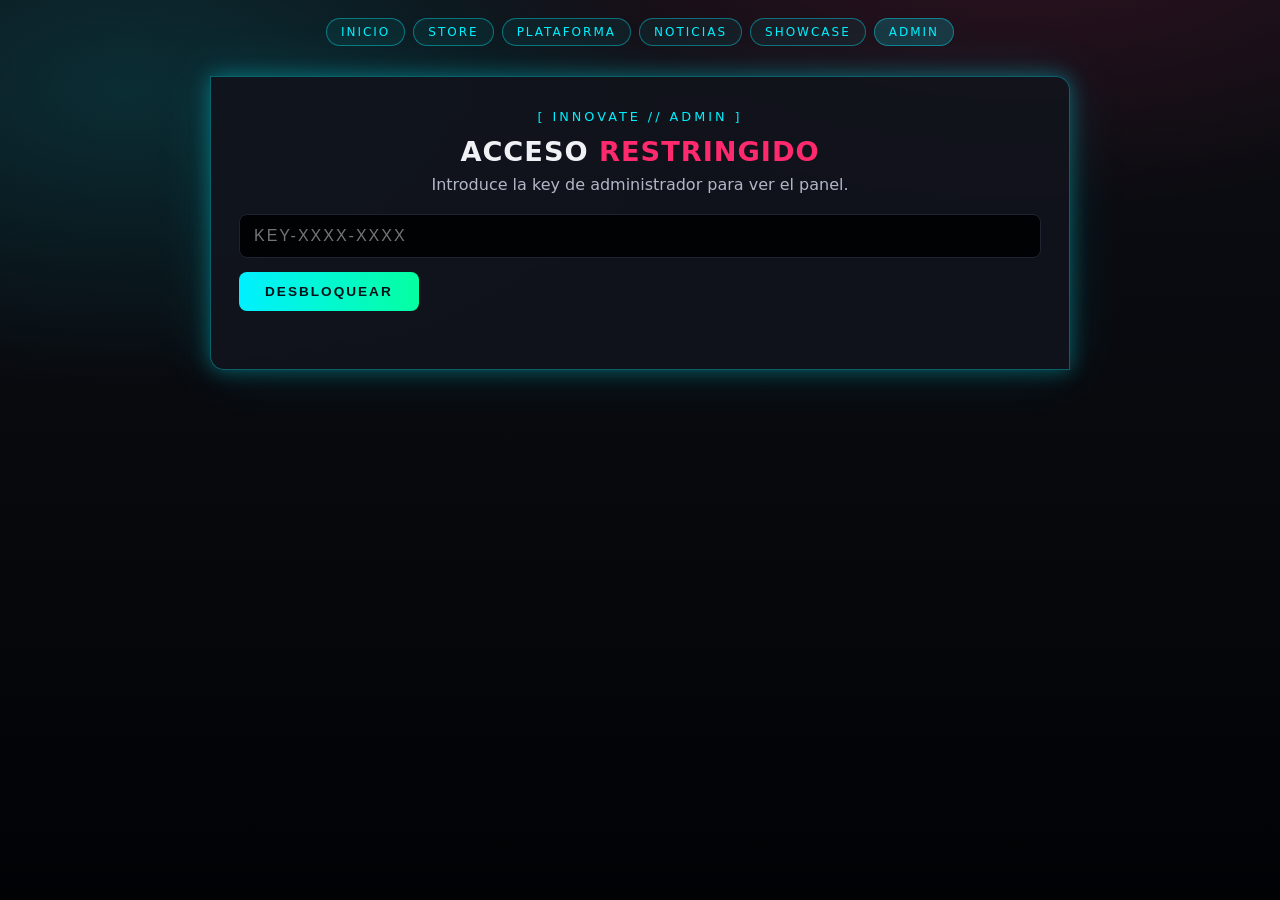
==== docs/admin.html @ 1902a176 "Pages: panel admin con key + client.json + nav Admin" ====
<!DOCTYPE html>
<html lang="es">
<head>
<meta charset="utf-8" />
<meta name="viewport" content="width=device-width, initial-scale=1.0" />
<title>Admin - INNOVATE INDUSTRIES WEB STORE (vista est&#225;tica)</title>
<meta name="description" content="Panel admin estatico de INNOVATE: acceso con key, catalogo publico y accesos al admin local." />
<style>
  * { box-sizing: border-box; margin: 0; padding: 0; }
  body {
    font-family: "Segoe UI", system-ui, sans-serif;
    color: #f0f1f5; min-height: 100vh;
    background: radial-gradient(1000px 500px at 80% -10%, rgba(255,42,109,.14), transparent 60%),
                radial-gradient(900px 500px at 10% 10%, rgba(0,240,255,.14), transparent 60%),
                linear-gradient(180deg, #0d0e14 0%, #07080c 60%, #010204 100%);
    padding: 0 16px 48px;
  }
  nav { display: flex; flex-wrap: wrap; gap: 8px; justify-content: center; padding: 18px 0; }
  nav a {
    font-size: .75rem; letter-spacing: 2px; padding: 6px 14px; border-radius: 100px;
    border: 1px solid rgba(0,240,255,.4); color: #00f0ff; background: rgba(0,240,255,.06);
    text-decoration: none;
  }
  nav a.active { background: rgba(0,240,255,.18); }
  .card {
    max-width: 860px; width: 100%; margin: 12px auto;
    background: rgba(18,20,29,.92); border: 1px solid rgba(0,240,255,.35);
    border-radius: 0 14px 0 14px; padding: 32px 28px;
    box-shadow: 0 0 20px rgba(0,240,255,.35), 0 0 60px rgba(0,240,255,.12);
  }
  .brand { font-size: .8rem; letter-spacing: 3px; color: #00f0ff; text-align: center; }
  h1 { font-size: 1.7rem; margin: 12px 0 8px; letter-spacing: 1px; text-align: center; }
  h1 .m { color: #ff2a6d; }
  h2 { font-size: 1.05rem; letter-spacing: 2px; color: #00f0ff; margin: 26px 0 10px; }
  p.sub { color: #b2b7c7; margin: 8px 0; text-align: center; }
  p.dim { color: #b2b7c7; font-size: .85rem; }
  input[type=password], input[type=text] {
    width: 100%; padding: 12px 14px; margin-top: 12px; font-size: 1rem; letter-spacing: 2px;
    background: #010204; border: 1px solid #1f2230; border-radius: 8px; color: #05ffa1;
  }
  button.btn {
    display: inline-block; margin-top: 14px; padding: 12px 26px; cursor: pointer;
    font-size: .85rem; letter-spacing: 2px; color: #001318; font-weight: 700;
    background: linear-gradient(90deg, #00f0ff, #05ffa1); border: 0; border-radius: 8px;
  }
  button.ghost {
    background: transparent; color: #00f0ff; border: 1px solid rgba(0,240,255,.4);
    padding: 8px 18px; font-size: .75rem; margin-top: 0;
  }
  #lock-err { color: #ff2a6d; margin-top: 10px; min-height: 1.2em; font-size: .85rem; }
  table { width: 100%; border-collapse: collapse; margin-top: 8px; font-size: .85rem; }
  th, td { text-align: left; padding: 8px 10px; border-bottom: 1px solid #1f2230; }
  th { color: #00f0ff; letter-spacing: 1px; font-size: .75rem; }
  td.num { text-align: right; font-family: Consolas, monospace; }
  .links { display: flex; flex-wrap: wrap; gap: 10px; margin-top: 10px; }
  .links a {
    font-size: .8rem; padding: 8px 16px; border-radius: 8px; text-decoration: none;
    color: #00f0ff; border: 1px solid rgba(0,240,255,.4); background: rgba(0,240,255,.06);
  }
  code { color: #05ffa1; font-size: .85rem; }
  footer { margin-top: 24px; font-size: .75rem; color: #747d99; text-align: center; }
  .rowbtn { display: flex; justify-content: space-between; align-items: center; gap: 10px; flex-wrap: wrap; }
</style>
</head>
<body>
  <nav>
    <a href="index.html">INICIO</a><a href="store.html">STORE</a><a href="plataforma.html">PLATAFORMA</a><a href="noticias.html">NOTICIAS</a><a href="showcase.html">SHOWCASE</a><a href="admin.html" class="active">ADMIN</a>
  </nav>

  <div class="card" id="lock">
    <div class="brand">[ INNOVATE // ADMIN ]</div>
    <h1>ACCESO <span class="m">RESTRINGIDO</span></h1>
    <p class="sub">Introduce la key de administrador para ver el panel.</p>
    <input type="password" id="key" placeholder="KEY-XXXX-XXXX" autocomplete="off" />
    <button class="btn" id="unlock">DESBLOQUEAR</button>
    <div id="lock-err"></div>
  </div>

  <div class="card" id="panel" style="display:none">
    <div class="rowbtn">
      <div class="brand">[ INNOVATE // ADMIN ]</div>
      <button class="ghost btn" id="lockbtn">BLOQUEAR</button>
    </div>
    <h1>PANEL <span class="m">ADMIN</span></h1>
    <p class="sub">Vitrina est&#225;tica: cat&#225;logo p&#250;blico y accesos directos. La gesti&#243;n real vive en el servidor local.</p>

    <h2>// CAT&#193;LOGO P&#218;BLICO</h2>
    <p class="dim" id="games-meta">Cargando...</p>
    <table>
      <thead><tr><th>JUEGO</th><th>PRECIO</th><th>ESTADO</th></tr></thead>
      <tbody id="games"></tbody>
    </table>

    <h2>// BUILD DEL LAUNCHER</h2>
    <p class="dim" id="build">Cargando...</p>

    <h2>// ADMIN LOCAL (SOLO EQUIPO)</h2>
    <p class="dim">Solo responden en el equipo donde corre el servidor (<code>dotnet run</code> &#8594; <code>http://localhost:5215</code>).</p>
    <div class="links">
      <a href="http://localhost:5215/Admin">Usuarios + Keys</a>
      <a href="http://localhost:5215/Admin/Store">Store + Pedidos</a>
      <a href="http://localhost:5215/Admin/Launcher">Launcher</a>
      <a href="http://localhost:5215/Admin/Noticias">Noticias</a>
      <a href="http://localhost:5215/Admin/Usuarios">Bibliotecas</a>
      <a href="http://localhost:5215/Admin/Horas">Horas</a>
    </div>
    <footer>&copy; 2026 INNOVATE INDUSTRIES · panel est&#225;tico con key</footer>
  </div>

<script>
(function () {
  var KEY_HASH = "25d3304805c0a15071517df3561ebc4777f7f5a718e9200fc6a57dcb6f9e78c5";
  var lockEl = document.getElementById("lock");
  var panelEl = document.getElementById("panel");
  var keyEl = document.getElementById("key");
  var errEl = document.getElementById("lock-err");

  function hex(buf) {
    return Array.prototype.map.call(new Uint8Array(buf), function (b) {
      return ("0" + b.toString(16)).slice(-2);
    }).join("");
  }
  async function sha256(s) {
    var data = new TextEncoder().encode(s);
    var digest = await crypto.subtle.digest("SHA-256", data);
    return hex(digest);
  }
  function showPanel() {
    lockEl.style.display = "none";
    panelEl.style.display = "block";
    cargar();
  }
  function showLock() {
    panelEl.style.display = "none";
    lockEl.style.display = "block";
    keyEl.value = "";
    errEl.textContent = "";
  }
  async function unlock() {
    errEl.textContent = "";
    var v = (keyEl.value || "").trim();
    if (!v) return;
    var h;
    try { h = await sha256(v); }
    catch (e) { errEl.textContent = "Tu navegador no permite verificar la key (HTTPS requerido)."; return; }
    if (h === KEY_HASH) {
      try { sessionStorage.setItem("inn_admin", "1"); } catch (e) {}
      showPanel();
    } else {
      errEl.textContent = "Key incorrecta.";
    }
  }
  document.getElementById("unlock").addEventListener("click", unlock);
  keyEl.addEventListener("keydown", function (e) { if (e.key === "Enter") unlock(); });
  document.getElementById("lockbtn").addEventListener("click", function () {
    try { sessionStorage.removeItem("inn_admin"); } catch (e) {}
    showLock();
  });

  function cargar() {
    fetch("./store.json").then(function (r) { return r.json(); }).then(function (d) {
      var tb = document.getElementById("games");
      var meta = document.getElementById("games-meta");
      var gs = (d && d.games) || [];
      meta.textContent = gs.length + " juego(s) · exportado " + ((d && d.exportedAtUtc) || "?");
      tb.innerHTML = "";
      if (!gs.length) {
        var tr = document.createElement("tr");
        var td = document.createElement("td");
        td.colSpan = 3; td.textContent = "Sin juegos publicados.";
        tr.appendChild(td); tb.appendChild(tr); return;
      }
      gs.forEach(function (g) {
        var tr = document.createElement("tr");
        var t1 = document.createElement("td"); t1.textContent = g.title || "?";
        var t2 = document.createElement("td"); t2.className = "num"; t2.textContent = g.priceText || ("$" + g.price);
        var t3 = document.createElement("td"); t3.textContent = g.isPreorder ? "PREVENTA" : "DISPONIBLE";
        tr.appendChild(t1); tr.appendChild(t2); tr.appendChild(t3); tb.appendChild(tr);
      });
    }).catch(function () {
      document.getElementById("games-meta").textContent = "No se pudo cargar store.json.";
    });
    fetch("./client.json").then(function (r) { return r.json(); }).then(function (d) {
      var el = document.getElementById("build");
      if (!d || !d.version) { el.textContent = "Sin builds publicados."; return; }
      el.innerHTML = "";
      var b = document.createElement("b"); b.textContent = d.version; el.appendChild(b);
      el.appendChild(document.createTextNode(" · " + (d.fileName || "") + " · " + (d.sizeBytes || 0) + " bytes"));
      if (d.mandatory) el.appendChild(document.createTextNode(" · OBLIGATORIA"));
      if (d.download) {
        el.appendChild(document.createTextNode(" · "));
        var a = document.createElement("a"); a.href = d.download; a.textContent = "Descargar";
        el.appendChild(a);
      }
      if (d.releaseNotes) {
        var p = document.createElement("div"); p.textContent = d.releaseNotes;
        el.appendChild(p);
      }
    }).catch(function () {
      document.getElementById("build").textContent = "Sin builds publicados.";
    });
  }

  try {
    if (sessionStorage.getItem("inn_admin") === "1" && KEY_HASH && KEY_HASH.indexOf("__ADMIN") !== 0) showPanel();
  } catch (e) {}
})();
</script>
</body>
</html>
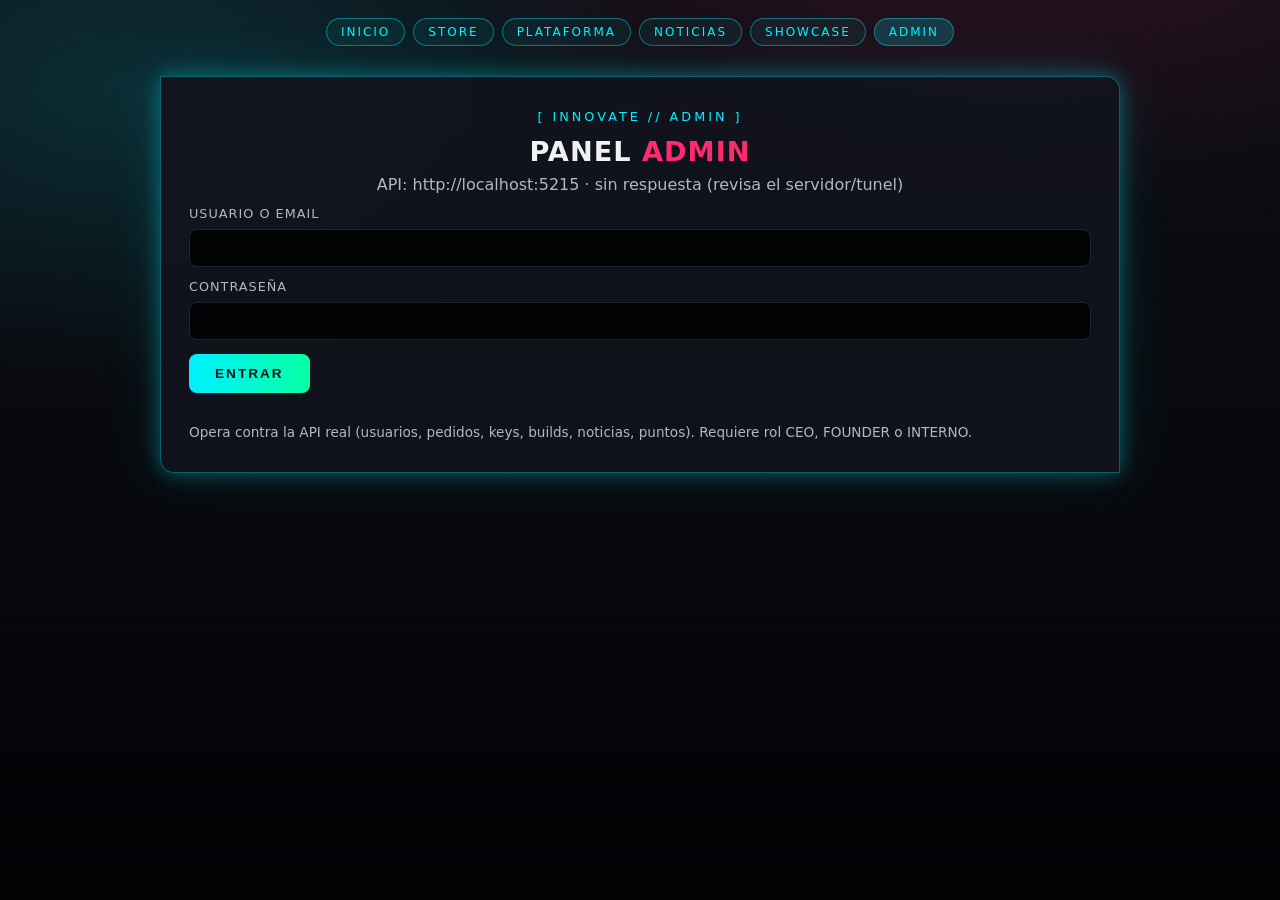
==== commit 3909cb6c: "Admin operable desde Pages: login real + CORS + admin JSON completo" ====
--- a/docs/admin.html
+++ b/docs/admin.html
@@ -3,8 +3,8 @@
 <head>
 <meta charset="utf-8" />
 <meta name="viewport" content="width=device-width, initial-scale=1.0" />
-<title>Admin - INNOVATE INDUSTRIES WEB STORE (vista est&#225;tica)</title>
-<meta name="description" content="Panel admin estatico de INNOVATE: acceso con key, catalogo publico y accesos al admin local." />
+<title>Admin - INNOVATE INDUSTRIES WEB STORE</title>
+<meta name="description" content="Panel admin de INNOVATE: opera usuarios, pedidos, keys, builds, noticias y puntos contra la API." />
 <style>
   * { box-sizing: border-box; margin: 0; padding: 0; }
   body {
@@ -23,7 +23,7 @@
   }
   nav a.active { background: rgba(0,240,255,.18); }
   .card {
-    max-width: 860px; width: 100%; margin: 12px auto;
+    max-width: 960px; width: 100%; margin: 12px auto;
     background: rgba(18,20,29,.92); border: 1px solid rgba(0,240,255,.35);
     border-radius: 0 14px 0 14px; padding: 32px 28px;
     box-shadow: 0 0 20px rgba(0,240,255,.35), 0 0 60px rgba(0,240,255,.12);
@@ -31,35 +31,52 @@
   .brand { font-size: .8rem; letter-spacing: 3px; color: #00f0ff; text-align: center; }
   h1 { font-size: 1.7rem; margin: 12px 0 8px; letter-spacing: 1px; text-align: center; }
   h1 .m { color: #ff2a6d; }
-  h2 { font-size: 1.05rem; letter-spacing: 2px; color: #00f0ff; margin: 26px 0 10px; }
+  h2 { font-size: 1.0rem; letter-spacing: 2px; color: #00f0ff; margin: 26px 0 10px; }
   p.sub { color: #b2b7c7; margin: 8px 0; text-align: center; }
   p.dim { color: #b2b7c7; font-size: .85rem; }
-  input[type=password], input[type=text] {
-    width: 100%; padding: 12px 14px; margin-top: 12px; font-size: 1rem; letter-spacing: 2px;
-    background: #010204; border: 1px solid #1f2230; border-radius: 8px; color: #05ffa1;
-  }
+  input, textarea, select {
+    width: 100%; padding: 10px 12px; margin-top: 8px; font-size: .9rem;
+    background: #010204; border: 1px solid #1f2230; border-radius: 8px; color: #f0f1f5;
+  }
+  input[type=file] { padding: 8px; }
+  label.lbl { display: block; color: #b2b7c7; font-size: .8rem; margin-top: 12px; letter-spacing: 1px; }
+  label.chk { display: inline-block; color: #b2b7c7; font-size: .85rem; margin: 10px 16px 0 0; }
   button.btn {
     display: inline-block; margin-top: 14px; padding: 12px 26px; cursor: pointer;
     font-size: .85rem; letter-spacing: 2px; color: #001318; font-weight: 700;
     background: linear-gradient(90deg, #00f0ff, #05ffa1); border: 0; border-radius: 8px;
   }
+  button.mini {
+    margin: 2px 4px 2px 0; padding: 5px 12px; font-size: .72rem; letter-spacing: 1px;
+    background: transparent; color: #00f0ff; border: 1px solid rgba(0,240,255,.4);
+    border-radius: 6px; cursor: pointer;
+  }
+  button.danger { color: #ff7d9c; border-color: rgba(255,42,109,.5); }
   button.ghost {
     background: transparent; color: #00f0ff; border: 1px solid rgba(0,240,255,.4);
-    padding: 8px 18px; font-size: .75rem; margin-top: 0;
-  }
-  #lock-err { color: #ff2a6d; margin-top: 10px; min-height: 1.2em; font-size: .85rem; }
-  table { width: 100%; border-collapse: collapse; margin-top: 8px; font-size: .85rem; }
-  th, td { text-align: left; padding: 8px 10px; border-bottom: 1px solid #1f2230; }
-  th { color: #00f0ff; letter-spacing: 1px; font-size: .75rem; }
-  td.num { text-align: right; font-family: Consolas, monospace; }
-  .links { display: flex; flex-wrap: wrap; gap: 10px; margin-top: 10px; }
-  .links a {
-    font-size: .8rem; padding: 8px 16px; border-radius: 8px; text-decoration: none;
-    color: #00f0ff; border: 1px solid rgba(0,240,255,.4); background: rgba(0,240,255,.06);
-  }
+    padding: 8px 18px; font-size: .75rem; border-radius: 8px; cursor: pointer;
+  }
+  #msg { margin-top: 12px; min-height: 1.4em; font-size: .85rem; color: #05ffa1; }
+  #msg.err { color: #ff2a6d; }
+  table { width: 100%; border-collapse: collapse; margin-top: 8px; font-size: .8rem; }
+  th, td { text-align: left; padding: 7px 8px; border-bottom: 1px solid #1f2230; vertical-align: top; }
+  th { color: #00f0ff; letter-spacing: 1px; font-size: .72rem; }
+  td.num, th.num { text-align: right; font-family: Consolas, monospace; }
+  td .mono { font-family: Consolas, monospace; font-size: .75rem; }
+  .tabs { display: flex; flex-wrap: wrap; gap: 8px; margin: 16px 0 4px; }
+  .tabs button {
+    padding: 8px 16px; font-size: .75rem; letter-spacing: 1px; cursor: pointer;
+    background: transparent; color: #b2b7c7; border: 1px solid #1f2230; border-radius: 8px;
+  }
+  .tabs button.on { color: #00f0ff; border-color: rgba(0,240,255,.5); }
+  .tab { display: none; }
+  .tab.on { display: block; }
+  .grid2 { display: grid; grid-template-columns: 1fr 1fr; gap: 0 18px; }
   code { color: #05ffa1; font-size: .85rem; }
   footer { margin-top: 24px; font-size: .75rem; color: #747d99; text-align: center; }
   .rowbtn { display: flex; justify-content: space-between; align-items: center; gap: 10px; flex-wrap: wrap; }
+  .ok { color: #05ffa1; }
+  .bad { color: #ff2a6d; }
 </style>
 </head>
 <body>
@@ -67,143 +84,498 @@
     <a href="index.html">INICIO</a><a href="store.html">STORE</a><a href="plataforma.html">PLATAFORMA</a><a href="noticias.html">NOTICIAS</a><a href="showcase.html">SHOWCASE</a><a href="admin.html" class="active">ADMIN</a>
   </nav>
 
-  <div class="card" id="lock">
+  <div class="card" id="login">
     <div class="brand">[ INNOVATE // ADMIN ]</div>
-    <h1>ACCESO <span class="m">RESTRINGIDO</span></h1>
-    <p class="sub">Introduce la key de administrador para ver el panel.</p>
-    <input type="password" id="key" placeholder="KEY-XXXX-XXXX" autocomplete="off" />
-    <button class="btn" id="unlock">DESBLOQUEAR</button>
-    <div id="lock-err"></div>
+    <h1>PANEL <span class="m">ADMIN</span></h1>
+    <p class="sub" id="api-line">Conectando con la API...</p>
+    <label class="lbl">USUARIO O EMAIL</label>
+    <input type="text" id="li-user" autocomplete="username" />
+    <label class="lbl">CONTRASE&#209;A</label>
+    <input type="password" id="li-pass" autocomplete="current-password" />
+    <button class="btn" id="li-go">ENTRAR</button>
+    <div id="msg"></div>
+    <p class="dim">Opera contra la API real (usuarios, pedidos, keys, builds, noticias, puntos). Requiere rol CEO, FOUNDER o INTERNO.</p>
   </div>
 
   <div class="card" id="panel" style="display:none">
     <div class="rowbtn">
       <div class="brand">[ INNOVATE // ADMIN ]</div>
-      <button class="ghost btn" id="lockbtn">BLOQUEAR</button>
+      <button class="ghost" id="lockbtn">SALIR</button>
     </div>
     <h1>PANEL <span class="m">ADMIN</span></h1>
-    <p class="sub">Vitrina est&#225;tica: cat&#225;logo p&#250;blico y accesos directos. La gesti&#243;n real vive en el servidor local.</p>
-
-    <h2>// CAT&#193;LOGO P&#218;BLICO</h2>
-    <p class="dim" id="games-meta">Cargando...</p>
-    <table>
-      <thead><tr><th>JUEGO</th><th>PRECIO</th><th>ESTADO</th></tr></thead>
-      <tbody id="games"></tbody>
-    </table>
-
-    <h2>// BUILD DEL LAUNCHER</h2>
-    <p class="dim" id="build">Cargando...</p>
-
-    <h2>// ADMIN LOCAL (SOLO EQUIPO)</h2>
-    <p class="dim">Solo responden en el equipo donde corre el servidor (<code>dotnet run</code> &#8594; <code>http://localhost:5215</code>).</p>
-    <div class="links">
-      <a href="http://localhost:5215/Admin">Usuarios + Keys</a>
-      <a href="http://localhost:5215/Admin/Store">Store + Pedidos</a>
-      <a href="http://localhost:5215/Admin/Launcher">Launcher</a>
-      <a href="http://localhost:5215/Admin/Noticias">Noticias</a>
-      <a href="http://localhost:5215/Admin/Usuarios">Bibliotecas</a>
-      <a href="http://localhost:5215/Admin/Horas">Horas</a>
-    </div>
-    <footer>&copy; 2026 INNOVATE INDUSTRIES · panel est&#225;tico con key</footer>
+    <p class="sub" id="who"></p>
+    <div class="tabs" id="tabs">
+      <button data-tab="t-users" class="on">USUARIOS</button>
+      <button data-tab="t-orders">PEDIDOS</button>
+      <button data-tab="t-keys">KEYS</button>
+      <button data-tab="t-builds">BUILDS</button>
+      <button data-tab="t-news">NOTICIAS</button>
+      <button data-tab="t-pub">PUBLICAR</button>
+      <button data-tab="t-pts">PUNTOS</button>
+    </div>
+    <div id="msg2"></div>
+
+    <div class="tab on" id="t-users">
+      <h2>// USUARIOS</h2>
+      <div class="rowbtn"><p class="dim" id="users-meta"></p><button class="mini" id="users-re">ACTUALIZAR</button></div>
+      <table><thead><tr><th>USUARIO</th><th>EMAIL</th><th>ROLES</th><th>BIBLIO</th><th class="num">PTS</th><th></th></tr></thead>
+      <tbody id="users"></tbody></table>
+    </div>
+
+    <div class="tab" id="t-orders">
+      <h2>// PEDIDOS</h2>
+      <div class="rowbtn"><p class="dim" id="orders-meta"></p><button class="mini" id="orders-re">ACTUALIZAR</button></div>
+      <table><thead><tr><th>REF</th><th>JUEGO</th><th>COMPRADOR</th><th class="num">USD</th><th>ESTADO</th><th></th></tr></thead>
+      <tbody id="orders"></tbody></table>
+    </div>
+
+    <div class="tab" id="t-keys">
+      <h2>// KEYS DE INVITACI&#211;N (INTERNO)</h2>
+      <button class="mini" id="ikey-new">GENERAR (CEO/FOUNDER)</button>
+      <table><thead><tr><th>KEY</th><th>ESTADO</th><th>USADA POR</th><th></th></tr></thead>
+      <tbody id="ikeys"></tbody></table>
+      <h2>// FOUNDER KEYS</h2>
+      <button class="mini" id="fkey-new">GENERAR (CEO/FOUNDER)</button>
+      <table><thead><tr><th>KEY</th><th>ESTADO</th><th>USOS</th><th>USADA POR</th><th></th></tr></thead>
+      <tbody id="fkeys"></tbody></table>
+    </div>
+
+    <div class="tab" id="t-builds">
+      <h2>// BUILDS DEL LAUNCHER</h2>
+      <div class="rowbtn"><p class="dim" id="builds-meta"></p><button class="mini" id="builds-re">ACTUALIZAR</button></div>
+      <table><thead><tr><th>VERSI&#211;N</th><th>ARCHIVO</th><th class="num">TAMA&#209;O</th><th class="num">DESCARGAS</th><th>ESTADO</th><th></th></tr></thead>
+      <tbody id="builds"></tbody></table>
+    </div>
+
+    <div class="tab" id="t-news">
+      <h2>// NUEVA NOTICIA</h2>
+      <div class="grid2">
+        <div><label class="lbl">T&#205;TULO</label><input type="text" id="nw-title" maxlength="120" /></div>
+        <div><label class="lbl">ENLACE (OPCIONAL)</label><input type="text" id="nw-link" placeholder="https://..." /></div>
+      </div>
+      <label class="lbl">TEXTO LINK (OPCIONAL)</label><input type="text" id="nw-linktext" maxlength="120" />
+      <label class="lbl">CUERPO</label><textarea id="nw-body" rows="4"></textarea>
+      <label class="lbl">IMAGEN (JPG/PNG/GIF/WEBP &#8804;5 MB, OPCIONAL)</label><input type="file" id="nw-img" accept=".jpg,.jpeg,.png,.gif,.webp" />
+      <label class="chk"><input type="checkbox" id="nw-pub" checked style="width:auto" /> Publicada</label>
+      <br /><button class="btn" id="nw-go">PUBLICAR NOTICIA</button>
+      <h2>// PUBLICADAS</h2>
+      <div class="rowbtn"><p class="dim" id="news-meta"></p><button class="mini" id="news-re">ACTUALIZAR</button></div>
+      <table><thead><tr><th class="num">ID</th><th>T&#205;TULO</th><th>ESTADO</th><th></th></tr></thead>
+      <tbody id="news"></tbody></table>
+    </div>
+
+    <div class="tab" id="t-pub">
+      <h2>// PUBLICAR JUEGO EN STORE</h2>
+      <p class="dim">Todo obligatorio salvo precio/preventa/pass. Portada + 6 capturas.</p>
+      <div class="grid2">
+        <div><label class="lbl">T&#205;TULO</label><input type="text" id="pg-title" /></div>
+        <div><label class="lbl">G&#201;NERO</label><input type="text" id="pg-genre" /></div>
+        <div><label class="lbl">PRECIO USD</label><input type="text" id="pg-price" placeholder="0" /></div>
+        <div><label class="lbl">TR&#193;ILER (URL)</label><input type="text" id="pg-trailer" /></div>
+      </div>
+      <label class="lbl">DESCRIPCI&#211;N</label><textarea id="pg-desc" rows="3"></textarea>
+      <label class="lbl">REGIONES (CSV: NA,SA,EU,ASIA,AF,OC)</label><input type="text" id="pg-regions" value="NA,SA,EU,ASIA,AF,OC" />
+      <label class="chk"><input type="checkbox" id="pg-pre" style="width:auto" /> Preventa</label>
+      <label class="chk"><input type="checkbox" id="pg-pass" style="width:auto" /> INNOVATE PASS</label>
+      <label class="lbl">PORTADA</label><input type="file" id="pg-cover" accept=".jpg,.jpeg,.png,.gif,.webp" />
+      <label class="lbl">6 CAPTURAS</label><input type="file" id="pg-shots" accept=".jpg,.jpeg,.png,.gif,.webp" multiple />
+      <br /><button class="btn" id="pg-go">PUBLICAR JUEGO</button>
+    </div>
+
+    <div class="tab" id="t-pts">
+      <h2>// OTORGAR PUNTOS</h2>
+      <label class="lbl">USUARIO</label><input type="text" id="pt-user" />
+      <label class="lbl">CANTIDAD (+/-)</label><input type="text" id="pt-amount" placeholder="500" />
+      <br /><button class="btn" id="pt-go">OTORGAR</button>
+    </div>
+
+    <footer>&copy; 2026 INNOVATE INDUSTRIES · admin web contra API real</footer>
   </div>
 
 <script>
 (function () {
-  var KEY_HASH = "25d3304805c0a15071517df3561ebc4777f7f5a718e9200fc6a57dcb6f9e78c5";
-  var lockEl = document.getElementById("lock");
-  var panelEl = document.getElementById("panel");
-  var keyEl = document.getElementById("key");
-  var errEl = document.getElementById("lock-err");
-
-  function hex(buf) {
-    return Array.prototype.map.call(new Uint8Array(buf), function (b) {
-      return ("0" + b.toString(16)).slice(-2);
-    }).join("");
-  }
-  async function sha256(s) {
-    var data = new TextEncoder().encode(s);
-    var digest = await crypto.subtle.digest("SHA-256", data);
-    return hex(digest);
-  }
-  function showPanel() {
-    lockEl.style.display = "none";
-    panelEl.style.display = "block";
-    cargar();
-  }
-  function showLock() {
-    panelEl.style.display = "none";
-    lockEl.style.display = "block";
-    keyEl.value = "";
-    errEl.textContent = "";
-  }
-  async function unlock() {
-    errEl.textContent = "";
-    var v = (keyEl.value || "").trim();
-    if (!v) return;
-    var h;
-    try { h = await sha256(v); }
-    catch (e) { errEl.textContent = "Tu navegador no permite verificar la key (HTTPS requerido)."; return; }
-    if (h === KEY_HASH) {
-      try { sessionStorage.setItem("inn_admin", "1"); } catch (e) {}
-      showPanel();
-    } else {
-      errEl.textContent = "Key incorrecta.";
+  var S = { base: "", token: "", user: "", roles: [] };
+  var $ = function (id) { return document.getElementById(id); };
+  var msgEl = $("msg"), msg2El = $("msg2");
+
+  function say(t, err) {
+    msgEl.textContent = t || "";
+    msgEl.className = err ? "err" : "";
+  }
+  function say2(t, err) {
+    msg2El.textContent = t || "";
+    msg2El.className = err ? "err" : "";
+  }
+  function esc(s) { return String(s == null ? "" : s); }
+  function td(t) { var e = document.createElement("td"); e.textContent = t; return e; }
+
+  async function api(method, path, body) {
+    var opt = { method: method, headers: {} };
+    if (S.token) opt.headers["Authorization"] = "Bearer " + S.token;
+    if (body !== undefined) {
+      opt.headers["Content-Type"] = "application/json";
+      opt.body = JSON.stringify(body);
     }
-  }
-  document.getElementById("unlock").addEventListener("click", unlock);
-  keyEl.addEventListener("keydown", function (e) { if (e.key === "Enter") unlock(); });
-  document.getElementById("lockbtn").addEventListener("click", function () {
-    try { sessionStorage.removeItem("inn_admin"); } catch (e) {}
-    showLock();
+    var r = await fetch(S.base + path, opt);
+    var j = null;
+    try { j = await r.json(); } catch (e) {}
+    if (r.status === 401) { salir(); throw new Error("Sesion expirada. Entra de nuevo."); }
+    if (!r.ok) {
+      var det = (j && (j.error || (j.errors && j.errors.join(" ")))) || ("HTTP " + r.status);
+      throw new Error(det);
+    }
+    return j;
+  }
+
+  async function init() {
+    var base = "http://localhost:5215";
+    try {
+      var r = await fetch("./api.json");
+      if (r.ok) {
+        var j = await r.json();
+        if (j && j.apiBase) base = String(j.apiBase).replace(/\/+$/, "");
+      }
+    } catch (e) {}
+    S.base = base;
+    $("api-line").textContent = "API: " + base;
+    try {
+      var p = await fetch(base + "/api/launcher/ping");
+      if (!p.ok) $("api-line").textContent += " · sin respuesta (revisa el servidor/tunel)";
+    } catch (e) {
+      $("api-line").textContent += " · sin respuesta (revisa el servidor/tunel)";
+    }
+  }
+
+  function esStaff() {
+    return S.roles.indexOf("CEO") >= 0 || S.roles.indexOf("FOUNDER") >= 0 || S.roles.indexOf("INTERNO") >= 0;
+  }
+
+  async function entrar() {
+    say("");
+    var id = $("li-user").value.trim(), pw = $("li-pass").value;
+    if (!id || !pw) { say("Indica usuario y contrase\u00f1a.", true); return; }
+    try {
+      var r = await fetch(S.base + "/api/launcher/login", {
+        method: "POST",
+        headers: { "Content-Type": "application/json" },
+        body: JSON.stringify({ identifier: id, password: pw })
+      });
+      var j = null;
+      try { j = await r.json(); } catch (e) {}
+      if (r.status === 403) { say("Cuenta baneada.", true); return; }
+      if (!r.ok || !j || !j.token) { say("Credenciales incorrectas.", true); return; }
+      var roles = j.roles || [];
+      var staff = roles.indexOf("CEO") >= 0 || roles.indexOf("FOUNDER") >= 0 || roles.indexOf("INTERNO") >= 0;
+      if (!staff) { say("Tu cuenta no tiene rol de equipo.", true); return; }
+      S.token = j.token; S.user = j.userName || id; S.roles = roles;
+      try { sessionStorage.setItem("inn_at", S.token); sessionStorage.setItem("inn_au", S.user); sessionStorage.setItem("inn_ar", roles.join(",")); } catch (e) {}
+      mostrarPanel();
+    } catch (e) {
+      say("Sin conexi\u00f3n con la API.", true);
+    }
+  }
+
+  function mostrarPanel() {
+    $("login").style.display = "none";
+    $("panel").style.display = "block";
+    $("who").textContent = S.user + " · " + S.roles.join(", ");
+    cargarTodo();
+  }
+  function salir() {
+    S.token = ""; S.user = ""; S.roles = [];
+    try { sessionStorage.removeItem("inn_at"); sessionStorage.removeItem("inn_au"); sessionStorage.removeItem("inn_ar"); } catch (e) {}
+    $("panel").style.display = "none";
+    $("login").style.display = "block";
+    $("li-pass").value = "";
+  }
+
+  // ---------- pestañas ----------
+  var tabBtns = document.querySelectorAll("#tabs button");
+  for (var i = 0; i < tabBtns.length; i++) {
+    (function (b) {
+      b.addEventListener("click", function () {
+        for (var k = 0; k < tabBtns.length; k++) tabBtns[k].className = "";
+        b.className = "on";
+        var tabs = document.querySelectorAll(".tab");
+        for (var k2 = 0; k2 < tabs.length; k2++) tabs[k2].className = "tab";
+        $(b.getAttribute("data-tab")).className = "tab on";
+      });
+    })(tabBtns[i]);
+  }
+
+  function btnMini(txt, danger) {
+    var b = document.createElement("button");
+    b.className = "mini" + (danger ? " danger" : "");
+    b.textContent = txt;
+    return b;
+  }
+
+  // ---------- usuarios ----------
+  async function cargarUsuarios() {
+    var tb = $("users");
+    tb.innerHTML = "";
+    try {
+      var d = await api("GET", "/api/admin/users");
+      var us = d.users || [];
+      $("users-meta").textContent = us.length + " cuenta(s)";
+      us.forEach(function (u) {
+        var tr = document.createElement("tr");
+        tr.appendChild(td(u.userName + (u.banned ? " [BAN]" : "")));
+        tr.appendChild(td(u.email));
+        tr.appendChild(td(u.roles));
+        tr.appendChild(td(String(u.library)));
+        var p = document.createElement("td"); p.className = "num"; p.textContent = String(u.points); tr.appendChild(p);
+        var acc = document.createElement("td");
+        if (u.userName !== S.user) {
+          var b = btnMini(u.banned ? "DESBANEAR" : "BANEAR", !u.banned);
+          (function (uu, bb) {
+            b.addEventListener("click", async function () {
+              if (!confirm((bb ? "Banear a " : "Desbanear a ") + uu.userName + "?")) return;
+              try {
+                await api("POST", "/api/admin/users/" + encodeURIComponent(uu.id) + "/ban", { banned: bb });
+                say2("OK");
+                cargarUsuarios();
+              } catch (e) { say2(String(e.message || e), true); }
+            });
+          })(u, !u.banned);
+          acc.appendChild(b);
+        }
+        tr.appendChild(acc);
+        tb.appendChild(tr);
+      });
+    } catch (e) { say2(String(e.message || e), true); }
+  }
+
+  // ---------- pedidos ----------
+  async function cargarPedidos() {
+    var tb = $("orders");
+    tb.innerHTML = "";
+    try {
+      var d = await api("GET", "/api/admin/orders");
+      var os = d.orders || [];
+      $("orders-meta").textContent = os.length + " pedido(s)";
+      os.forEach(function (o) {
+        var tr = document.createElement("tr");
+        var ref = document.createElement("td"); ref.className = "mono"; ref.textContent = o.reference; tr.appendChild(ref);
+        tr.appendChild(td(o.gameTitle));
+        tr.appendChild(td(o.userName));
+        var am = document.createElement("td"); am.className = "num"; am.textContent = o.amountText; tr.appendChild(am);
+        tr.appendChild(td(o.status));
+        var acc = document.createElement("td");
+        var bc = btnMini("PAGADO");
+        bc.addEventListener("click", async function () {
+          try {
+            var r = await api("POST", "/api/admin/orders/" + o.id + "/confirm", {});
+            say2("Pagado. Key: " + (r.key || "?"));
+            cargarPedidos();
+          } catch (e) { say2(String(e.message || e), true); }
+        });
+        acc.appendChild(bc);
+        var bx = btnMini("CANCELAR", true);
+        bx.addEventListener("click", async function () {
+          if (!confirm("Cancelar " + o.reference + "?")) return;
+          try { await api("POST", "/api/admin/orders/" + o.id + "/cancel", {}); say2("OK"); cargarPedidos(); }
+          catch (e) { say2(String(e.message || e), true); }
+        });
+        acc.appendChild(bx);
+        var bd = btnMini("X", true);
+        bd.addEventListener("click", async function () {
+          if (!confirm("Eliminar " + o.reference + "?")) return;
+          try { await api("DELETE", "/api/admin/orders/" + o.id); say2("OK"); cargarPedidos(); }
+          catch (e) { say2(String(e.message || e), true); }
+        });
+        acc.appendChild(bd);
+        tr.appendChild(acc);
+        tb.appendChild(tr);
+      });
+    } catch (e) { say2(String(e.message || e), true); }
+  }
+
+  // ---------- keys ----------
+  async function pintarKeys(tbId, lista, tipo) {
+    var tb = $(tbId);
+    tb.innerHTML = "";
+    (lista || []).forEach(function (k) {
+      var tr = document.createElement("tr");
+      var c = document.createElement("td"); c.className = "mono"; c.textContent = k.code; tr.appendChild(c);
+      tr.appendChild(td(k.isActive ? "Activa" : (k.usedBy ? "Usada" : "Off")));
+      if (tipo === "founder") tr.appendChild(td(k.usesInfo || ""));
+      tr.appendChild(td(k.usedBy || ""));
+      var acc = document.createElement("td");
+      if (k.isActive) {
+        var bo = btnMini("OFF");
+        bo.addEventListener("click", async function () {
+          try { await api("POST", "/api/admin/" + tipo + "-keys/" + k.id + "/deactivate", {}); say2("OK"); cargarKeys(); }
+          catch (e) { say2(String(e.message || e), true); }
+        });
+        acc.appendChild(bo);
+      }
+      var bd = btnMini("X", true);
+      bd.addEventListener("click", async function () {
+        if (!confirm("Eliminar " + k.code + "?")) return;
+        try { await api("DELETE", "/api/admin/" + tipo + "-keys/" + k.id); say2("OK"); cargarKeys(); }
+        catch (e) { say2(String(e.message || e), true); }
+      });
+      acc.appendChild(bd);
+      tr.appendChild(acc);
+      tb.appendChild(tr);
+    });
+  }
+  async function cargarKeys() {
+    try {
+      var a = await api("GET", "/api/admin/invite-keys");
+      await pintarKeys("ikeys", a.keys, "invite");
+      var b = await api("GET", "/api/admin/founder-keys");
+      await pintarKeys("fkeys", b.keys, "founder");
+    } catch (e) { say2(String(e.message || e), true); }
+  }
+
+  // ---------- builds ----------
+  async function cargarBuilds() {
+    var tb = $("builds");
+    tb.innerHTML = "";
+    try {
+      var d = await api("GET", "/api/admin/builds");
+      var bs = d.builds || [];
+      $("builds-meta").textContent = bs.length + " build(s)";
+      bs.forEach(function (b) {
+        var tr = document.createElement("tr");
+        tr.appendChild(td(b.version + (b.isMandatory ? " [OBLIG]" : "")));
+        tr.appendChild(td(b.fileName));
+        var s = document.createElement("td"); s.className = "num"; s.textContent = String(b.sizeBytes); tr.appendChild(s);
+        var dl = document.createElement("td"); dl.className = "num"; dl.textContent = String(b.downloads); tr.appendChild(dl);
+        tr.appendChild(td(b.isPublished ? "Publicado" : "Borrador"));
+        var acc = document.createElement("td");
+        var t = btnMini(b.isPublished ? "OCULTAR" : "PUBLICAR");
+        t.addEventListener("click", async function () {
+          try { await api("POST", "/api/admin/builds/" + b.id + "/toggle", {}); say2("OK"); cargarBuilds(); }
+          catch (e) { say2(String(e.message || e), true); }
+        });
+        acc.appendChild(t);
+        tr.appendChild(acc);
+        tb.appendChild(tr);
+      });
+    } catch (e) { say2(String(e.message || e), true); }
+  }
+
+  // ---------- noticias ----------
+  function fileToB64(f) {
+    return new Promise(function (res, rej) {
+      var r = new FileReader();
+      r.onload = function () { res(String(r.result).split(",")[1] || ""); };
+      r.onerror = function () { rej(new Error("No se pudo leer el archivo")); };
+      r.readAsDataURL(f);
+    });
+  }
+  async function cargarNews() {
+    var tb = $("news");
+    tb.innerHTML = "";
+    try {
+      var d = await api("GET", "/api/admin/news");
+      var ns = d.news || [];
+      $("news-meta").textContent = ns.length + " noticia(s)";
+      ns.forEach(function (n) {
+        var tr = document.createElement("tr");
+        var id = document.createElement("td"); id.className = "num"; id.textContent = String(n.id); tr.appendChild(id);
+        tr.appendChild(td(n.title));
+        tr.appendChild(td(n.isPublished ? "Publicada" : "Oculta"));
+        var acc = document.createElement("td");
+        var t = btnMini(n.isPublished ? "OCULTAR" : "PUBLICAR");
+        t.addEventListener("click", async function () {
+          try { await api("POST", "/api/admin/news/" + n.id + "/toggle", {}); say2("OK"); cargarNews(); }
+          catch (e) { say2(String(e.message || e), true); }
+        });
+        acc.appendChild(t);
+        var bd = btnMini("X", true);
+        bd.addEventListener("click", async function () {
+          if (!confirm("Eliminar noticia " + n.id + "?")) return;
+          try { await api("DELETE", "/api/admin/news/" + n.id); say2("OK"); cargarNews(); }
+          catch (e) { say2(String(e.message || e), true); }
+        });
+        acc.appendChild(bd);
+        tr.appendChild(acc);
+        tb.appendChild(tr);
+      });
+    } catch (e) { say2(String(e.message || e), true); }
+  }
+
+  function cargarTodo() {
+    say2("");
+    cargarUsuarios(); cargarPedidos(); cargarKeys(); cargarBuilds(); cargarNews();
+  }
+
+  // ---------- eventos ----------
+  $("li-go").addEventListener("click", entrar);
+  $("li-pass").addEventListener("keydown", function (e) { if (e.key === "Enter") entrar(); });
+  $("lockbtn").addEventListener("click", salir);
+  $("users-re").addEventListener("click", cargarUsuarios);
+  $("orders-re").addEventListener("click", cargarPedidos);
+  $("builds-re").addEventListener("click", cargarBuilds);
+  $("news-re").addEventListener("click", cargarNews);
+  $("ikey-new").addEventListener("click", async function () {
+    try { var r = await api("POST", "/api/admin/invite-keys", {}); say2("Nueva: " + r.code); cargarKeys(); }
+    catch (e) { say2(String(e.message || e), true); }
   });
-
-  function cargar() {
-    fetch("./store.json").then(function (r) { return r.json(); }).then(function (d) {
-      var tb = document.getElementById("games");
-      var meta = document.getElementById("games-meta");
-      var gs = (d && d.games) || [];
-      meta.textContent = gs.length + " juego(s) · exportado " + ((d && d.exportedAtUtc) || "?");
-      tb.innerHTML = "";
-      if (!gs.length) {
-        var tr = document.createElement("tr");
-        var td = document.createElement("td");
-        td.colSpan = 3; td.textContent = "Sin juegos publicados.";
-        tr.appendChild(td); tb.appendChild(tr); return;
+  $("fkey-new").addEventListener("click", async function () {
+    try { var r = await api("POST", "/api/admin/founder-keys", {}); say2("Nueva: " + r.code); cargarKeys(); }
+    catch (e) { say2(String(e.message || e), true); }
+  });
+  $("pt-go").addEventListener("click", async function () {
+    var u = $("pt-user").value.trim(), a = parseInt($("pt-amount").value.trim(), 10);
+    if (!u || isNaN(a) || a === 0) { say2("Indica usuario y cantidad.", true); return; }
+    try {
+      var r = await api("POST", "/api/admin/points/grant/" + encodeURIComponent(u), { amount: a });
+      say2("OK: " + r.userName + " = " + r.points + " PTS");
+    } catch (e) { say2(String(e.message || e), true); }
+  });
+  $("nw-go").addEventListener("click", async function () {
+    var body = { title: $("nw-title").value.trim(), body: $("nw-body").value.trim(),
+      linkUrl: $("nw-link").value.trim(), linkText: $("nw-linktext").value.trim(),
+      isPublished: $("nw-pub").checked };
+    if (!body.title || !body.body) { say2("Titulo y cuerpo obligatorios.", true); return; }
+    try {
+      var f = $("nw-img").files[0];
+      if (f) {
+        if (f.size > 5 * 1024 * 1024) { say2("Imagen maximo 5 MB.", true); return; }
+        body.imageB64 = await fileToB64(f);
       }
-      gs.forEach(function (g) {
-        var tr = document.createElement("tr");
-        var t1 = document.createElement("td"); t1.textContent = g.title || "?";
-        var t2 = document.createElement("td"); t2.className = "num"; t2.textContent = g.priceText || ("$" + g.price);
-        var t3 = document.createElement("td"); t3.textContent = g.isPreorder ? "PREVENTA" : "DISPONIBLE";
-        tr.appendChild(t1); tr.appendChild(t2); tr.appendChild(t3); tb.appendChild(tr);
-      });
-    }).catch(function () {
-      document.getElementById("games-meta").textContent = "No se pudo cargar store.json.";
-    });
-    fetch("./client.json").then(function (r) { return r.json(); }).then(function (d) {
-      var el = document.getElementById("build");
-      if (!d || !d.version) { el.textContent = "Sin builds publicados."; return; }
-      el.innerHTML = "";
-      var b = document.createElement("b"); b.textContent = d.version; el.appendChild(b);
-      el.appendChild(document.createTextNode(" · " + (d.fileName || "") + " · " + (d.sizeBytes || 0) + " bytes"));
-      if (d.mandatory) el.appendChild(document.createTextNode(" · OBLIGATORIA"));
-      if (d.download) {
-        el.appendChild(document.createTextNode(" · "));
-        var a = document.createElement("a"); a.href = d.download; a.textContent = "Descargar";
-        el.appendChild(a);
-      }
-      if (d.releaseNotes) {
-        var p = document.createElement("div"); p.textContent = d.releaseNotes;
-        el.appendChild(p);
-      }
-    }).catch(function () {
-      document.getElementById("build").textContent = "Sin builds publicados.";
-    });
-  }
-
+      await api("POST", "/api/admin/news", body);
+      say2("Noticia publicada.");
+      $("nw-title").value = ""; $("nw-body").value = ""; $("nw-link").value = ""; $("nw-linktext").value = ""; $("nw-img").value = "";
+      cargarNews();
+    } catch (e) { say2(String(e.message || e), true); }
+  });
+  $("pg-go").addEventListener("click", async function () {
+    var body = { title: $("pg-title").value.trim(), genre: $("pg-genre").value.trim(),
+      price: parseFloat(($("pg-price").value.trim() || "0").replace(",", ".")) || 0,
+      trailerUrl: $("pg-trailer").value.trim(), description: $("pg-desc").value.trim(),
+      regions: $("pg-regions").value.split(",").map(function (s) { return s.trim().toUpperCase(); }).filter(function (s) { return s; }),
+      isPreorder: $("pg-pre").checked, inPass: $("pg-pass").checked };
+    if (body.title.length < 3 || !body.genre || !body.description || !body.trailerUrl) { say2("Titulo/genero/descripcion/trailer obligatorios.", true); return; }
+    try {
+      var cf = $("pg-cover").files[0];
+      if (!cf) { say2("Portada obligatoria.", true); return; }
+      body.coverB64 = await fileToB64(cf);
+      var sf = $("pg-shots").files;
+      if (!sf || sf.length < 6) { say2("Se requieren 6 capturas.", true); return; }
+      body.screenshotsB64 = [];
+      for (var i = 0; i < Math.min(sf.length, 6); i++) body.screenshotsB64.push(await fileToB64(sf[i]));
+      var r = await api("POST", "/api/admin/games/publish", body);
+      say2("Juego publicado: " + (r.title || r.gameId));
+      $("pg-title").value = ""; $("pg-desc").value = "";
+    } catch (e) { say2(String(e.message || e), true); }
+  });
+
+  // sesion persistente por pestaña
   try {
-    if (sessionStorage.getItem("inn_admin") === "1" && KEY_HASH && KEY_HASH.indexOf("__ADMIN") !== 0) showPanel();
+    var t = sessionStorage.getItem("inn_at");
+    if (t) {
+      S.token = t; S.user = sessionStorage.getItem("inn_au") || "";
+      S.roles = (sessionStorage.getItem("inn_ar") || "").split(",").filter(function (s) { return s; });
+      if (esStaff()) mostrarPanel();
+    }
   } catch (e) {}
+  init();
 })();
 </script>
 </body>
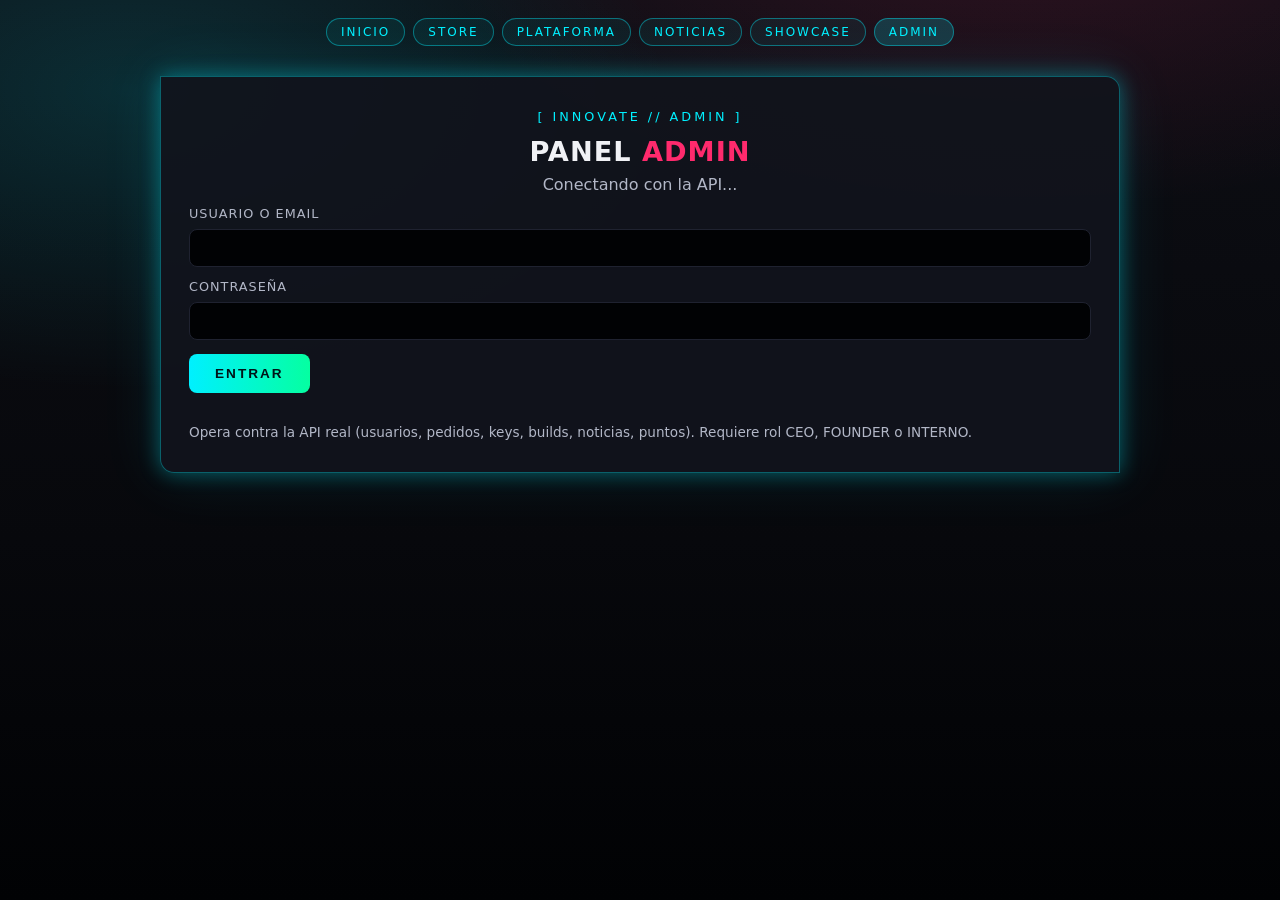
==== commit 558c4558: "Sync Pages (auto)" ====
--- a/docs/admin.html
+++ b/docs/admin.html
@@ -189,8 +189,15 @@
       <br /><button class="btn" id="pt-go">OTORGAR</button>
     </div>
 
-    <footer>&copy; 2026 INNOVATE INDUSTRIES · admin web contra API real</footer>
+    <footer>&copy; 2026 INNOVATE INDUSTRIES · admin web contra API real · <span id="syncmark"></span></footer>
   </div>
+
+<script>
+(function () {
+  fetch("./version.json", {cache: "no-store"}).then(function (r) { return r.json(); }).then(function (d) {
+    if (d && d.syncedAtUtc) document.getElementById("syncmark").textContent = "sync " + String(d.syncedAtUtc).slice(0, 16).replace("T", " ") + " UTC";
+  }).catch(function () {});
+})();
 
 <script>
 (function () {
@@ -230,7 +237,7 @@
   async function init() {
     var base = "http://localhost:5215";
     try {
-      var r = await fetch("./api.json");
+      var r = await fetch("./api.json", {cache: "no-store"});
       if (r.ok) {
         var j = await r.json();
         if (j && j.apiBase) base = String(j.apiBase).replace(/\/+$/, "");
